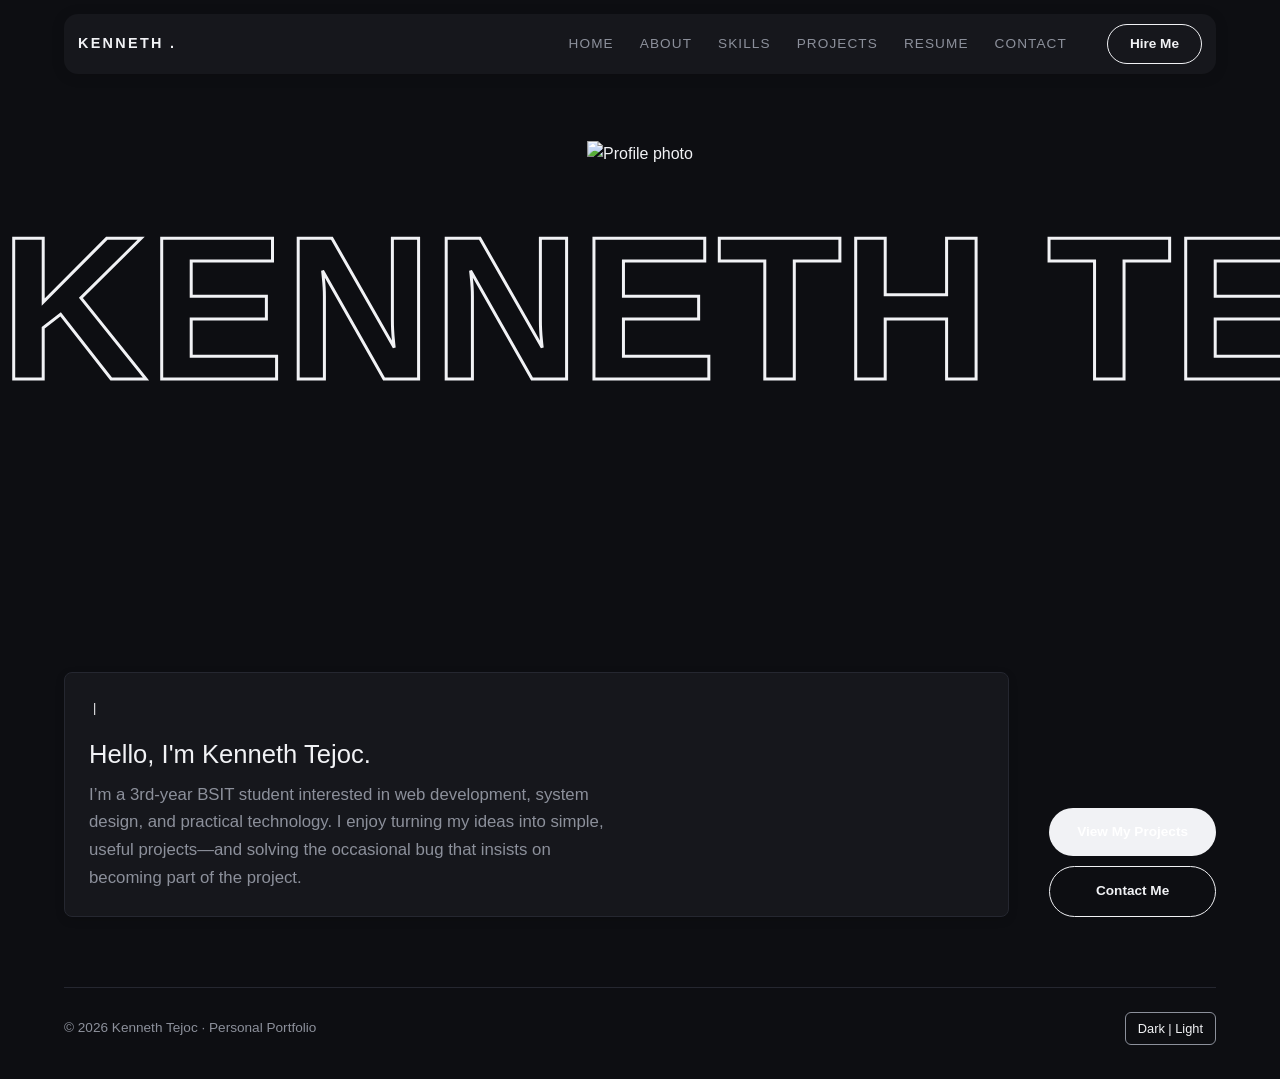
==== index.html @ 6a1b57b4 "Add files via upload" ====
<!DOCTYPE html>
<html lang="en">
 <head>
  <meta charset="utf-8"/>
  <meta content="width=device-width, initial-scale=1" name="viewport"/>
  <title>
   Home | Portfolio
  </title>
  <link href="images/favicon.png" rel="icon"/>
  <link href="style.css" rel="stylesheet"/>
 </head>
 <body>
  <script>
   let theme = localStorage.getItem("theme");

   if (theme === "light") {
    document.body.classList.add("light");
   }
  </script>
  <header class="site-header">
   <div class="container header-row">
    <a class="logo" href="index.html">
     Kenneth
     <span>
      .
     </span>
    </a>
    <nav class="menu" id="menu">
     <a href="index.html">
      Home
     </a>
     <a href="about.html">
      About
     </a>
     <a href="skills.html">
      Skills
     </a>
     <a href="projects.html">
      Projects
     </a>
     <a href="resume.html">
      Resume
     </a>
     <a href="contact.html">
      Contact
     </a>
    </nav>
    <a class="btn header-btn" href="contact.html">
     Hire Me
    </a>
    <button aria-expanded="false" aria-label="Open menu" class="hamburger" id="hamburger">
     ☰
    </button>
   </div>
  </header>
  <main>
  <section class="hero">
    <div class="hero-stage">
      <div class="marquee">
        <div class="marquee-track">
          <span class="home-marquee">Kenneth Tejoc • BSIT Developer • </span>
          <span class="home-marquee">Kenneth Tejoc • BSIT Developer • </span>
          <span class="home-marquee">Kenneth Tejoc • BSIT Developer • </span>
        </div>
      </div>
      <img class="hero-photo" id="homePhoto" src="images/Profile.jpeg" alt="Profile photo" />
    </div>
    <div class="container hero-info">
      <div class="content-card">
        <p class="hero-role" id="homeRole" data-text="3rd-Year BSIT Student &amp; Web Developer"></p>
        <p><strong>Hello, I'm <span class="personal-name">Kenneth Tejoc</span>.</strong> I’m a 3rd-year BSIT student interested in web development, system design, and practical technology. I enjoy turning my ideas into simple, useful projects—and solving the occasional bug that insists on becoming part of the project.</p>
      </div>
      <div class="hero-buttons">
        <a class="btn" id="homeProjectButton" href="projects.html">View My Projects</a>
        <a class="btn btn-outline" id="homeContactButton" href="contact.html">Contact Me</a>
      </div>
    </div>
  </section>
</main>
  <footer class="site-footer">
   <p>
    &copy; 2026 Kenneth Tejoc &middot; Personal Portfolio
   </p>
   <button aria-label="Switch dark or light mode" class="theme-button" id="themeButton">Dark | Light</button>
  </footer>
  <div class="theme-circle" id="themeCircle">
  </div>
  <script src="script.js">
  </script>
 </body>
</html>
---- style.css ----
/* =========================
   COLORS + RESET
   ========================= */

body {
    --bg:#0d0e12;
    --text:#f1f2f5;
    --muted:#8c909b;
    --card:#16171c;
    --line:#252730;
    --accent:#f1f2f5;
    --nav:#16171c;

    min-height:100vh;
    display:flex;
    flex-direction:column;
    margin:0;
    font-family:Arial,sans-serif;
    background:var(--bg);
    color:var(--text);
    line-height:1.65;
    overflow-x:hidden;
}

body.light {
    --bg:#dcdde0;
    --text:#0b0b0d;
    --muted:#565960;
    --card:#e9eaec;
    --line:#b9bbc1;
    --accent:#0b0b0d;
    --nav:#f8f8f9;
}

* {
    margin:0;
    padding:0;
    box-sizing:border-box;
}

html { scroll-behavior:smooth; }

a {
    color:inherit;
    text-decoration:none;
}

h1,h2,h3 {
    font-weight:600;
    line-height:1.15;
}

main {
    flex:1;
    position:relative;
    z-index:1;
    animation:fade-up .6s ease both;
}

.container {
    width:90%;
    max-width:1180px;
    margin:auto;
}


/* =========================
   HEADER
   ========================= */

.site-header {
    position:sticky;
    top:0;
    z-index:10;
    padding-top:14px;
}

.header-row {
    display:flex;
    align-items:center;
    gap:40px;
    padding:10px 14px;
    background:var(--nav);
    border-radius:14px;
    box-shadow:0 2px 14px #0002;
    position:relative;
}

.logo {
    margin-right:auto;
    font-size:.9rem;
    font-weight:700;
    letter-spacing:.16em;
    text-transform:uppercase;
}

.logo span { color:var(--accent); }

.menu {
    display:flex;
    gap:26px;
    font-size:.85rem;
    letter-spacing:.08em;
    text-transform:uppercase;
}

.menu a {
    color:var(--muted);
    transition:.2s;
}

.menu a:hover,
.menu a.active {
    color:var(--text);
    text-decoration:underline;
    text-underline-offset:6px;
    text-decoration-thickness:2px;
}

.hamburger {
    display:none;
    border:0;
    background:none;
    color:var(--text);
    font-size:1.7rem;
    cursor:pointer;
}


/* =========================
   BUTTONS
   ========================= */

.btn {
    display:inline-block;
    padding:13px 28px;
    border:0;
    border-radius:30px;
    background:var(--accent);
    color:#fff;
    font-size:.85rem;
    font-weight:600;
    cursor:pointer;
    transition:.2s;
}

.btn:hover {
    transform:translateY(-2px);
    box-shadow:0 6px 14px #0004;
}

.btn:active {
    transform:none;
    box-shadow:none;
}

.btn-outline,
.header-btn.btn {
    background:none;
    color:var(--text);
    border:1.5px solid var(--text);
}

.btn-outline:hover,
.header-btn.btn:hover {
    background:var(--text);
    color:var(--bg);
}

.header-btn.btn {
    padding:8px 22px;
}

.header-btn.btn:hover { box-shadow:none; }


/* =========================
   HOME
   ========================= */

.hero-stage {
    position:relative;
    height:62vh;
    min-height:400px;
    overflow:hidden;
}

.marquee {
    position:absolute;
    top:42%;
    left:0;
    width:100%;
    transform:translateY(-50%);
    overflow:hidden;
    white-space:nowrap;
}

.marquee-track {
    display:inline-block;
    animation:slide-left 40s linear infinite;
}

.marquee-track span {
    display:inline-block;
    padding-right:3rem;
    font-size:clamp(5rem,16vw,13rem);
    font-weight:bold;
    text-transform:uppercase;
    color:transparent;
    -webkit-text-stroke:3px var(--text);
    animation:name-move 6s linear infinite;
}

.hero-photo {
    position:absolute;
    left:50%;
    bottom:0;
    z-index:2;
    height:88%;
    max-width:80%;
    object-fit:contain;
    transform:translateX(-50%);
}

.hero-info {
    display:grid;
    grid-template-columns:1fr auto;
    align-items:end;
    gap:40px;
    padding:40px 0 70px;
}

.hero-info p {
    max-width:520px;
    color:var(--muted);
    font-size:1.05rem;
}

.hero-info strong {
    display:block;
    margin-bottom:6px;
    color:var(--text);
    font-size:1.6rem;
    font-weight:400;
}

.hero-role {
    margin-bottom:14px!important;
    color:var(--accent)!important;
    font-size:.8rem!important;
    letter-spacing:.14em;
    text-transform:uppercase;
}

.hero-role::after {
    content:"|";
    margin-left:4px;
}

.hero-buttons {
    display:flex;
    flex-direction:column;
    gap:10px;
}

.hero-buttons .btn { text-align:center; }


/* =========================
   GENERAL PAGES
   ========================= */

.page-section {
    display:grid;
    grid-template-columns:5fr 6fr;
    gap:60px;
    align-items:end;
    padding:70px 0 90px;
}

.page-section > * { grid-column:1/-1; }

.page-section h1 {
    grid-column:1;
    padding-bottom:36px;
    font-size:clamp(2.4rem,5vw,4rem);
}

.page-intro {
    grid-column:2!important;
    max-width:440px;
    padding-bottom:40px;
    color:var(--muted);
}

.page-heading-card {
    grid-column:1/-1;
    display:grid;
    grid-template-columns:5fr 6fr;
    gap:60px;
    align-items:end;
    padding:30px;
    margin-bottom:10px;
}

.card,
.content-card,
.page-heading-card,
.resume-card {
    background:var(--card);
    border:1px solid var(--line);
    border-radius:8px;
    box-shadow:0 3px 10px #0002;
}

.card { padding:26px; }
.content-card { padding:24px; }

.card h3 {
    margin-bottom:10px;
    font-size:1.35rem;
}

.card p {
    margin-bottom:6px;
    color:var(--muted);
}

.card a {
    color:var(--accent);
    text-decoration:underline;
    text-underline-offset:3px;
}

.card a:hover { opacity:.6; }


/* =========================
   GRIDS + CARD HOVER
   ========================= */

.grid {
    display:grid;
    gap:0 60px;
}

.grid-2,
.grid-3 { grid-template-columns:repeat(2,1fr); }

.grid-4 { grid-template-columns:repeat(3,1fr); }

.grid-2 .project,
.grid-2 .card,
.grid-3 .card,
.grid-4 .card {
    margin-bottom:18px;
    transition:.2s;
}

.grid-2 .card:hover,
.grid-3 .card:hover,
.grid-4 .card:hover,
.project:hover {
    transform:translateY(-4px);
    border-color:var(--accent);
    box-shadow:0 6px 16px #0003;
}


/* =========================
   ABOUT / PAGE TITLES
   ========================= */

.about-page,
.projects-page,
.contact-page {
    padding:70px 0 100px;
}

.section-label {
    display:inline-block;
    padding:10px 24px;
    border:2px solid var(--line);
    border-radius:16px;
    font-size:.9rem;
    font-weight:700;
    letter-spacing:.08em;
}

.about-title,
.projects-title,
.contact-title {
    max-width:1000px;
    margin-bottom:65px;
}

.about-title h1,
.projects-title h1,
.contact-title h1 {
    margin:18px 0 28px;
    font-size:clamp(3.5rem,9vw,7rem);
    line-height:.95;
}

.about-title p,
.projects-title p,
.contact-title p {
    max-width:850px;
    color:var(--muted);
    font-size:1.25rem;
}


/* =========================
   ABOUT
   ========================= */

.about-cards {
    display:grid;
    grid-template-columns:repeat(3,1fr);
    gap:22px;
    margin-bottom:80px;
}

.about-card {
    min-height:230px;
    padding:26px;
    border:2px solid var(--line);
    border-radius:22px;
    background:var(--card);
    transition:.2s;
}

.about-card:hover {
    transform:translateY(-5px);
    border-color:var(--accent);
}

.about-card h3 {
    margin-bottom:16px;
    font-size:1.4rem;
}

.about-card p { color:var(--muted); }

.interest-section {
    padding-top:45px;
    border-top:1px solid var(--line);
}

.interest-section h2 {
    margin-bottom:28px;
    font-size:2.5rem;
}

.interest-list {
    display:flex;
    flex-wrap:wrap;
    gap:18px;
}

.interest-list span {
    padding:18px 28px;
    border:2px solid var(--line);
    border-radius:18px;
    background:var(--card);
    transition:.2s;
}

.interest-list span:hover {
    transform:translateY(-4px);
    border-color:var(--accent);
}


/* =========================
   SKILLS
   ========================= */

.grid-4 .card {
    display:flex;
    justify-content:space-between;
    align-items:baseline;
    padding:20px 24px;
}

.grid-4 .card h3 {
    margin:0;
    font-size:1.1rem;
}

.grid-4 .card p {
    margin:0;
    color:var(--accent);
    font-size:1.5rem;
}



/* Project action buttons */
.project-list .project .btn,
.project-list .project .btn:visited {
    margin:18px 24px 0;
    background:#000 !important;
    color:#fff !important;
}

.project-list .project .btn:hover,
.project-list .project .btn:focus {
    background:#000 !important;
    color:#fff !important;
}

/* Clickable skill cards */
.skill-card {
    width:100%;
    border:1px solid var(--line);
    color:var(--text);
    text-align:left;
    cursor:pointer;
}

.skill-card > span:first-child {
    display:flex;
    justify-content:space-between;
    align-items:baseline;
    gap:15px;
}

.skill-card h3 { margin:0; }

.skill-card p {
    margin:0;
    color:var(--accent);
    font-size:1.4rem;
    font-weight:700;
}

.skill-description {
    display:none;
    margin-top:16px;
    padding-top:14px;
    border-top:1px solid var(--line);
    color:var(--muted);
    font-size:.95rem;
}

.skill-card.open .skill-description {
    display:block;
}

/* =========================
   PROJECTS
   ========================= */

.project-tools {
    display:flex;
    flex-wrap:wrap;
    gap:16px 26px;
    align-items:center;
    margin-bottom:35px;
}

.search-box {
    flex:1 1 260px;
    max-width:430px;
    padding:11px 14px;
    border:1px solid var(--line);
    border-radius:6px;
    background:var(--card);
    color:var(--text);
    font:inherit;
}

.search-box:focus { outline:1px solid var(--accent); }

.filters {
    display:flex;
    flex-wrap:wrap;
    gap:14px;
}

.filter-btn {
    padding:14px 28px;
    border:2px solid var(--line);
    border-radius:16px;
    background:var(--card);
    color:var(--text);
    font-size:1rem;
    cursor:pointer;
}

.filter-btn:hover,
.filter-btn.active {
    border-color:var(--accent);
}

.project-list {
    display:grid;
    grid-template-columns:repeat(2,1fr);
    gap:30px;
}

.project-list .project {
    padding-bottom:28px;
    overflow:hidden;
    border:2px solid var(--line);
    border-radius:20px;
    background:var(--card);
    transition:.2s;
}

.project-list .project:hover {
    transform:translateY(-6px);
    border-color:var(--accent);
}

.project-list .project img {
    display:block;
    width:100%;
    aspect-ratio:16/9;
    object-fit:cover;
    margin-bottom:22px;
    transition:.2s;
}

.project-list .project:hover img {
    opacity:.85;
    transform:scale(1.01);
}

.project-list .project .status,
.project-list .project h3,
.project-list .project p,
.project-list .project .tags {
    margin-left:24px;
    margin-right:24px;
}

.project-list .project h3 { font-size:1.5rem; }

.project-list .project p {
    margin-bottom:10px;
    color:var(--muted);
}

.project.hidden { display:none; }

.tags {
    display:flex;
    flex-wrap:wrap;
    gap:8px;
    margin-top:12px;
}

.tags span,
.status {
    padding:3px 10px;
    background:var(--card);
    color:var(--text);
    font-size:.75rem;
    letter-spacing:.05em;
}

.status {
    display:inline-block;
    margin-bottom:12px;
}

.result-count {
    margin-bottom:10px;
    color:var(--muted);
    font-size:.85rem;
}


/* =========================
   RESUME
   ========================= */

.resume-grid {
    display:grid;
    grid-template-columns:repeat(2,1fr);
    gap:18px 50px;
}

.resume-card { padding:28px; }

.resume-label {
    margin-bottom:9px!important;
    color:var(--accent)!important;
    font-size:.75rem!important;
    letter-spacing:.12em;
    text-transform:uppercase;
}

.resume-card h3 {
    margin-bottom:9px;
    font-size:1.3rem;
}

.resume-card p:last-child { margin:0; }


/* =========================
   CONTACT
   ========================= */

.contact-links {
    display:grid;
    gap:22px;
    margin-bottom:55px;
}

.contact-link {
    display:flex;
    align-items:center;
    gap:34px;
    min-height:150px;
    padding:28px 45px;
    border:2px solid var(--line);
    border-radius:24px;
    background:var(--card);
    font-size:2rem;
    transition:.2s;
}

.contact-link:hover {
    transform:translateY(-5px);
    border-color:var(--accent);
}

.contact-link small {
    display:block;
    margin-bottom:4px;
    color:var(--muted);
    font-size:.75rem;
    letter-spacing:.12em;
}

.contact-icon {
    display:flex;
    align-items:center;
    justify-content:center;
    flex:0 0 76px;
    width:76px;
    height:76px;
    border-radius:50%;
    background:var(--text);
    color:var(--bg);
    font-size:2.2rem;
    font-weight:700;
}

.contact-form {
    max-width:800px;
    padding:35px;
    border:2px solid var(--line);
    border-radius:22px;
    background:var(--card);
}

.contact-form h2 {
    margin-bottom:20px;
    font-size:2rem;
}


/* =========================
   FORM
   ========================= */

form.card { border-bottom:0; }

form label {
    display:block;
    margin:16px 0 4px;
    color:var(--muted);
    font-size:.78rem;
    letter-spacing:.1em;
    text-transform:uppercase;
}

form input,
form textarea {
    width:100%;
    padding:10px 0;
    border:0;
    border-bottom:1px solid var(--muted);
    background:none;
    color:var(--text);
    font:1rem Arial,sans-serif;
}

form input:focus,
form textarea:focus {
    outline:none;
    border-bottom-color:var(--accent);
}

form .btn { margin-top:20px; }

.error {
    display:block;
    min-height:1.2em;
    color:#e5484d;
    font-size:.85rem;
}

.form-success {
    margin-top:12px;
    color:#4caf7a!important;
}

.counter {
    display:block;
    margin-top:4px;
    color:var(--muted);
    font-size:.75rem;
    text-align:right;
}

.counter.ok { color:#4caf7a; }


/* =========================
   FOOTER + THEME
   ========================= */

.site-footer {
    display:flex;
    justify-content:space-between;
    align-items:center;
    width:90%;
    max-width:1180px;
    margin:auto;
    padding:24px 0 34px;
    border-top:1px solid var(--line);
    color:var(--muted);
    font-size:.85rem;
    position:relative;
    z-index:1;
}

.theme-button {
    padding:8px 12px;
    border:1px solid var(--muted);
    border-radius:6px;
    background:none;
    color:var(--text);
    font-size:.8rem;
    cursor:pointer;
    transition:.2s;
}

.theme-button:hover {
    background:var(--card);
}

.theme-circle {
    position:fixed;
    z-index:0;
    border-radius:50%;
    pointer-events:none;
    transform:translate(-50%,-50%) scale(0);
    transition:transform .8s ease-in-out;
}

.theme-circle.grow {
    transform:translate(-50%,-50%) scale(1);
}

body.switching *:not(.theme-circle) {
    transition:color .4s,border-color .4s,background-color .4s;
}


/* =========================
   ANIMATIONS
   ========================= */

@keyframes slide-left {
    from { transform:translateX(0); }
    to { transform:translateX(-50%); }
}

@keyframes name-move {
    from { transform:translateX(0); }
    to { transform:translateX(-30px); }
}

@keyframes fade-up {
    from {
        opacity:0;
        transform:translateY(12px);
    }
    to {
        opacity:1;
        transform:none;
    }
}


/* =========================
   TABLET
   ========================= */

@media (max-width:1024px) {
    .menu { gap:16px; }
    .header-row { gap:24px; }
    .grid-4 { grid-template-columns:repeat(2,1fr); }
}


/* =========================
   MOBILE
   ========================= */

@media (max-width:768px) {

    .hamburger { display:block; }
    .header-btn { display:none; }

    .menu {
        display:none;
        position:absolute;
        top:100%;
        left:0;
        width:100%;
        flex-direction:column;
        gap:0;
        margin-top:8px;
        padding:10px 16px;
        background:var(--nav);
        border-radius:14px;
        box-shadow:0 6px 20px #0003;
    }

    .menu.open { display:flex; }
    .menu a { padding:12px 0; }

    .hero-stage {
        height:52vh;
        min-height:340px;
    }

    .hero-photo {
        height:78%;
        max-width:88%;
    }

    .hero-info {
        grid-template-columns:1fr;
        padding-bottom:50px;
    }

    .hero-buttons { flex-direction:row; }

    .page-section { grid-template-columns:1fr; }

    .page-section h1,
    .page-intro {
        grid-column:1!important;
        padding-bottom:20px;
    }

    .page-heading-card {
        grid-template-columns:1fr;
        gap:14px;
        padding:24px;
    }

    .grid-2,
    .grid-3,
    .grid-4,
    .resume-grid,
    .about-cards,
    .project-list {
        grid-template-columns:1fr;
    }

    .about-page,
    .projects-page,
    .contact-page {
        padding-top:45px;
    }

    .about-title h1,
    .projects-title h1,
    .contact-title h1 {
        font-size:clamp(3rem,15vw,5rem);
    }

    .about-title p,
    .projects-title p,
    .contact-title p {
        font-size:1rem;
    }

    .about-cards { margin-bottom:55px; }

    .about-banner { height:200px; }

    .project-tools { align-items:stretch; }

    .search-box { max-width:none; }

    .contact-link {
        min-height:110px;
        padding:22px;
        gap:20px;
        font-size:1.3rem;
    }

    .contact-icon {
        width:58px;
        height:58px;
        flex-basis:58px;
        font-size:1.7rem;
    }

    .site-footer {
        flex-direction:column;
        gap:15px;
        text-align:center;
    }
}


/* =========================
   REDUCED MOTION
   ========================= */

@media (prefers-reduced-motion:reduce) {
    .marquee-track,
    main {
        animation:none;
    }
}
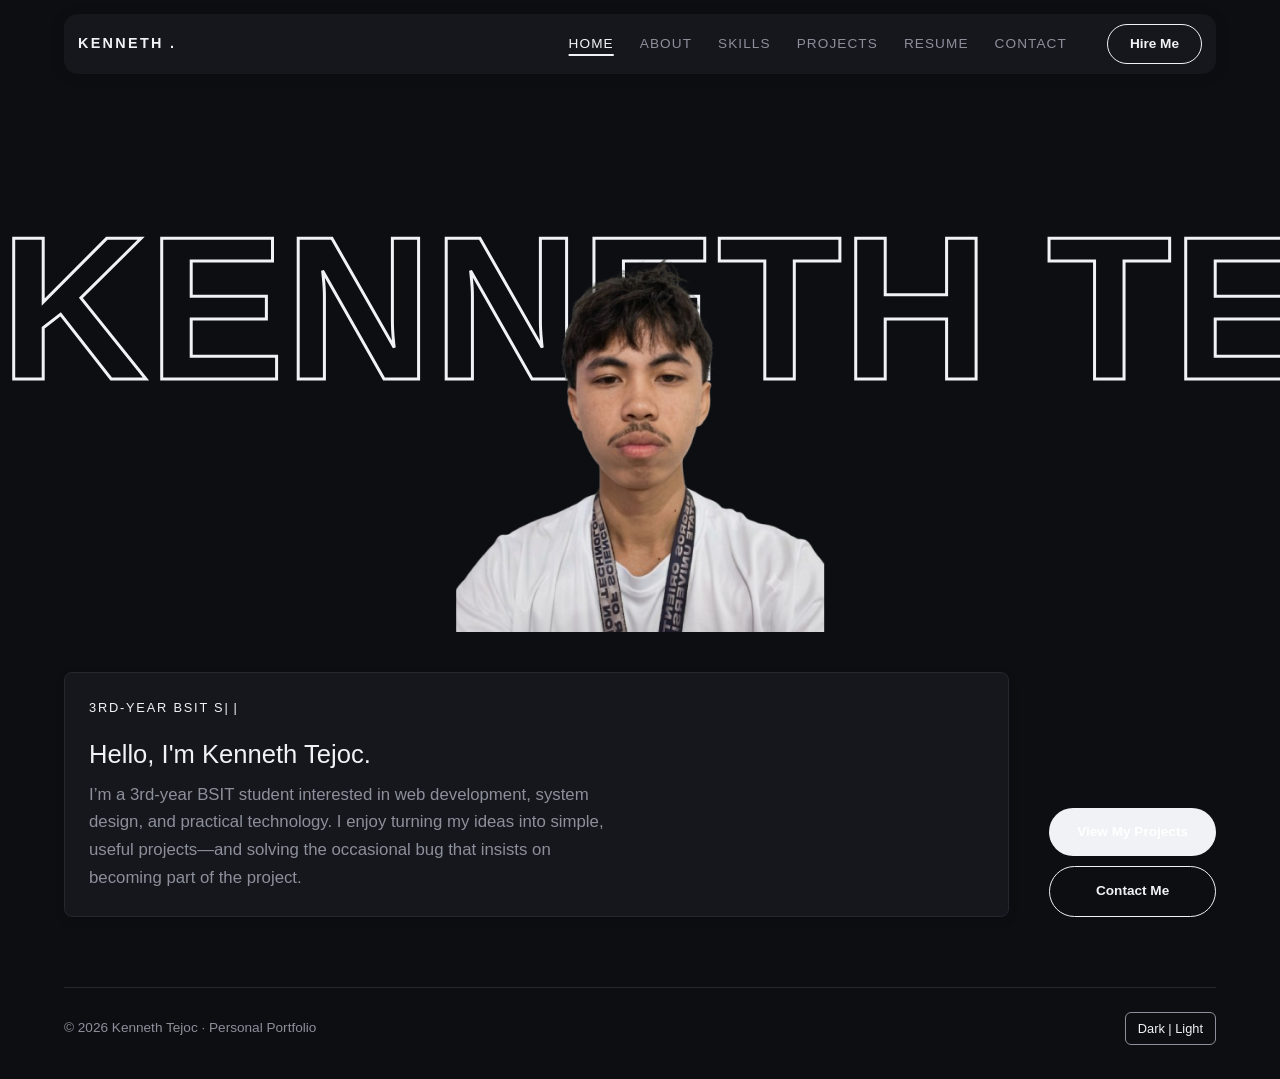
==== commit 9456ae88: "Assets" ====
--- a/index.html
+++ b/index.html
@@ -6,8 +6,8 @@
   <title>
    Home | Portfolio
   </title>
-  <link href="images/favicon.png" rel="icon"/>
-  <link href="style.css" rel="stylesheet"/>
+  <link href="assets/images/favicon.png" rel="icon"/>
+  <link href="assets/css/style.css" rel="stylesheet"/>
  </head>
  <body>
   <script>
@@ -63,7 +63,7 @@
           <span class="home-marquee">Kenneth Tejoc • BSIT Developer • </span>
         </div>
       </div>
-      <img class="hero-photo" id="homePhoto" src="images/Profile.jpeg" alt="Profile photo" />
+      <img class="hero-photo" id="homePhoto" src="assets/images/Profile.jpeg" alt="Profile photo" />
     </div>
     <div class="container hero-info">
       <div class="content-card">
@@ -85,7 +85,7 @@
   </footer>
   <div class="theme-circle" id="themeCircle">
   </div>
-  <script src="script.js">
+  <script src="assets/js/script.js">
   </script>
  </body>
 </html>
--- a/assets/css/style.css
+++ b/assets/css/style.css
@@ -0,0 +1,1003 @@
+/* Defines site colors and resets default styles. */
+
+body {
+    --bg:#0d0e12;
+    --text:#f1f2f5;
+    --muted:#8c909b;
+    --card:#16171c;
+    --line:#252730;
+    --accent:#f1f2f5;
+    --nav:#16171c;
+
+    min-height:100vh;
+    display:flex;
+    flex-direction:column;
+    margin:0;
+    font-family:Arial,sans-serif;
+    background:var(--bg);
+    color:var(--text);
+    line-height:1.65;
+    overflow-x:hidden;
+}
+
+body.light {
+    --bg:#dcdde0;
+    --text:#0b0b0d;
+    --muted:#565960;
+    --card:#e9eaec;
+    --line:#b9bbc1;
+    --accent:#0b0b0d;
+    --nav:#f8f8f9;
+}
+
+* {
+    margin:0;
+    padding:0;
+    box-sizing:border-box;
+}
+
+html { scroll-behavior:smooth; }
+
+a {
+    color:inherit;
+    text-decoration:none;
+}
+
+h1,h2,h3 {
+    font-weight:600;
+    line-height:1.15;
+}
+
+main {
+    flex:1;
+    position:relative;
+    z-index:1;
+    animation:fade-up .6s ease both;
+}
+
+.container {
+    width:90%;
+    max-width:1180px;
+    margin:auto;
+}
+
+
+/* Styles the site header and navigation. */
+
+.site-header {
+    position:sticky;
+    top:0;
+    z-index:10;
+    padding-top:14px;
+}
+
+.header-row {
+    display:flex;
+    align-items:center;
+    gap:40px;
+    padding:10px 14px;
+    background:var(--nav);
+    border-radius:14px;
+    box-shadow:0 2px 14px #0002;
+    position:relative;
+}
+
+.logo {
+    margin-right:auto;
+    font-size:.9rem;
+    font-weight:700;
+    letter-spacing:.16em;
+    text-transform:uppercase;
+}
+
+.logo span { color:var(--accent); }
+
+.menu {
+    display:flex;
+    gap:26px;
+    font-size:.85rem;
+    letter-spacing:.08em;
+    text-transform:uppercase;
+}
+
+.menu a {
+    color:var(--muted);
+    transition:.2s;
+}
+
+.menu a:hover,
+.menu a.active {
+    color:var(--text);
+    text-decoration:underline;
+    text-underline-offset:6px;
+    text-decoration-thickness:2px;
+}
+
+.hamburger {
+    display:none;
+    border:0;
+    background:none;
+    color:var(--text);
+    font-size:1.7rem;
+    cursor:pointer;
+}
+
+
+/* Styles buttons and their states. */
+
+.btn {
+    display:inline-block;
+    padding:13px 28px;
+    border:0;
+    border-radius:30px;
+    background:var(--accent);
+    color:#fff;
+    font-size:.85rem;
+    font-weight:600;
+    cursor:pointer;
+    transition:.2s;
+}
+
+.btn:hover {
+    transform:translateY(-2px);
+    box-shadow:0 6px 14px #0004;
+}
+
+.btn:active {
+    transform:none;
+    box-shadow:none;
+}
+
+.btn-outline,
+.header-btn.btn {
+    background:none;
+    color:var(--text);
+    border:1.5px solid var(--text);
+}
+
+.btn-outline:hover,
+.header-btn.btn:hover {
+    background:var(--text);
+    color:var(--bg);
+}
+
+.header-btn.btn {
+    padding:8px 22px;
+}
+
+.header-btn.btn:hover { box-shadow:none; }
+
+
+/* Styles the home-page layout. */
+
+.hero-stage {
+    position:relative;
+    height:62vh;
+    min-height:400px;
+    overflow:hidden;
+}
+
+.marquee {
+    position:absolute;
+    top:42%;
+    left:0;
+    width:100%;
+    transform:translateY(-50%);
+    overflow:hidden;
+    white-space:nowrap;
+}
+
+.marquee-track {
+    display:inline-block;
+    animation:slide-left 40s linear infinite;
+}
+
+.marquee-track span {
+    display:inline-block;
+    padding-right:3rem;
+    font-size:clamp(5rem,16vw,13rem);
+    font-weight:bold;
+    text-transform:uppercase;
+    color:transparent;
+    -webkit-text-stroke:3px var(--text);
+    animation:name-move 6s linear infinite;
+}
+
+.hero-photo {
+    position:absolute;
+    left:50%;
+    bottom:0;
+    z-index:2;
+    height:88%;
+    max-width:80%;
+    object-fit:contain;
+    transform:translateX(-50%);
+}
+
+.hero-info {
+    display:grid;
+    grid-template-columns:1fr auto;
+    align-items:end;
+    gap:40px;
+    padding:40px 0 70px;
+}
+
+.hero-info p {
+    max-width:520px;
+    color:var(--muted);
+    font-size:1.05rem;
+}
+
+.hero-info strong {
+    display:block;
+    margin-bottom:6px;
+    color:var(--text);
+    font-size:1.6rem;
+    font-weight:400;
+}
+
+.hero-role {
+    margin-bottom:14px!important;
+    color:var(--accent)!important;
+    font-size:.8rem!important;
+    letter-spacing:.14em;
+    text-transform:uppercase;
+}
+
+.hero-role::after {
+    content:"|";
+    margin-left:4px;
+}
+
+.hero-buttons {
+    display:flex;
+    flex-direction:column;
+    gap:10px;
+}
+
+.hero-buttons .btn { text-align:center; }
+
+
+/* Styles shared page sections. */
+
+.page-section {
+    display:grid;
+    grid-template-columns:5fr 6fr;
+    gap:60px;
+    align-items:end;
+    padding:70px 0 90px;
+}
+
+.page-section > * { grid-column:1/-1; }
+
+.page-section h1 {
+    grid-column:1;
+    padding-bottom:36px;
+    font-size:clamp(2.4rem,5vw,4rem);
+}
+
+.page-intro {
+    grid-column:2!important;
+    max-width:440px;
+    padding-bottom:40px;
+    color:var(--muted);
+}
+
+.page-heading-card {
+    grid-column:1/-1;
+    display:grid;
+    grid-template-columns:5fr 6fr;
+    gap:60px;
+    align-items:end;
+    padding:30px;
+    margin-bottom:10px;
+}
+
+.card,
+.content-card,
+.page-heading-card,
+.resume-card {
+    background:var(--card);
+    border:1px solid var(--line);
+    border-radius:8px;
+    box-shadow:0 3px 10px #0002;
+}
+
+.card { padding:26px; }
+.content-card { padding:24px; }
+
+.card h3 {
+    margin-bottom:10px;
+    font-size:1.35rem;
+}
+
+.card p {
+    margin-bottom:6px;
+    color:var(--muted);
+}
+
+.card a {
+    color:var(--accent);
+    text-decoration:underline;
+    text-underline-offset:3px;
+}
+
+.card a:hover { opacity:.6; }
+
+
+/* Styles page grids and card hover effects. */
+
+.grid {
+    display:grid;
+    gap:0 60px;
+}
+
+.grid-2,
+.grid-3 { grid-template-columns:repeat(2,1fr); }
+
+.grid-4 { grid-template-columns:repeat(3,1fr); }
+
+.grid-2 .project,
+.grid-2 .card,
+.grid-3 .card,
+.grid-4 .card {
+    margin-bottom:18px;
+    transition:.2s;
+}
+
+.grid-2 .card:hover,
+.grid-3 .card:hover,
+.grid-4 .card:hover,
+.project:hover {
+    transform:translateY(-4px);
+    border-color:var(--accent);
+    box-shadow:0 6px 16px #0003;
+}
+
+
+/* Styles page headings and the about layout. */
+
+.about-page,
+.projects-page,
+.contact-page {
+    padding:70px 0 100px;
+}
+
+.section-label {
+    display:inline-block;
+    padding:10px 24px;
+    border:2px solid var(--line);
+    border-radius:16px;
+    font-size:.9rem;
+    font-weight:700;
+    letter-spacing:.08em;
+}
+
+.about-title,
+.projects-title,
+.contact-title {
+    max-width:1000px;
+    margin-bottom:65px;
+}
+
+.about-title h1,
+.projects-title h1,
+.contact-title h1 {
+    margin:18px 0 28px;
+    font-size:clamp(3.5rem,9vw,7rem);
+    line-height:.95;
+}
+
+.about-title p,
+.projects-title p,
+.contact-title p {
+    max-width:850px;
+    color:var(--muted);
+    font-size:1.25rem;
+}
+
+
+/* Styles the about-page cards. */
+
+.about-cards {
+    display:grid;
+    grid-template-columns:repeat(3,1fr);
+    gap:22px;
+    margin-bottom:80px;
+}
+
+.about-card {
+    min-height:230px;
+    padding:26px;
+    border:2px solid var(--line);
+    border-radius:22px;
+    background:var(--card);
+    transition:.2s;
+}
+
+.about-card:hover {
+    transform:translateY(-5px);
+    border-color:var(--accent);
+}
+
+.about-card h3 {
+    margin-bottom:16px;
+    font-size:1.4rem;
+}
+
+.about-card p { color:var(--muted); }
+
+.interest-section {
+    padding-top:45px;
+    border-top:1px solid var(--line);
+}
+
+.interest-section h2 {
+    margin-bottom:28px;
+    font-size:2.5rem;
+}
+
+.interest-list {
+    display:flex;
+    flex-wrap:wrap;
+    gap:18px;
+}
+
+.interest-list span {
+    padding:18px 28px;
+    border:2px solid var(--line);
+    border-radius:18px;
+    background:var(--card);
+    transition:.2s;
+}
+
+.interest-list span:hover {
+    transform:translateY(-4px);
+    border-color:var(--accent);
+}
+
+
+/* Styles skill cards and levels. */
+
+.grid-4 .card {
+    display:flex;
+    justify-content:space-between;
+    align-items:baseline;
+    padding:20px 24px;
+}
+
+.grid-4 .card h3 {
+    margin:0;
+    font-size:1.1rem;
+}
+
+.grid-4 .card p {
+    margin:0;
+    color:var(--accent);
+    font-size:1.5rem;
+}
+
+
+
+/* Styles project action buttons. */
+.project-list .project .btn,
+.project-list .project .btn:visited {
+    margin:18px 24px 0;
+    background:#000 !important;
+    color:#fff !important;
+}
+
+.project-list .project .btn:hover,
+.project-list .project .btn:focus {
+    background:#000 !important;
+    color:#fff !important;
+}
+
+/* Styles clickable skill cards. */
+.skill-card {
+    width:100%;
+    border:1px solid var(--line);
+    color:var(--text);
+    text-align:left;
+    cursor:pointer;
+}
+
+.skill-card > span:first-child {
+    display:flex;
+    justify-content:space-between;
+    align-items:baseline;
+    gap:15px;
+}
+
+.skill-card h3 { margin:0; }
+
+.skill-card p {
+    margin:0;
+    color:var(--accent);
+    font-size:1.4rem;
+    font-weight:700;
+}
+
+.skill-description {
+    display:none;
+    margin-top:16px;
+    padding-top:14px;
+    border-top:1px solid var(--line);
+    color:var(--muted);
+    font-size:.95rem;
+}
+
+.skill-card.open .skill-description {
+    display:block;
+}
+
+/* Styles project search, filters, and cards. */
+
+.project-tools {
+    display:flex;
+    flex-wrap:wrap;
+    gap:16px 26px;
+    align-items:center;
+    margin-bottom:35px;
+}
+
+.search-box {
+    flex:1 1 260px;
+    max-width:430px;
+    padding:11px 14px;
+    border:1px solid var(--line);
+    border-radius:6px;
+    background:var(--card);
+    color:var(--text);
+    font:inherit;
+}
+
+.search-box:focus { outline:1px solid var(--accent); }
+
+.filters {
+    display:flex;
+    flex-wrap:wrap;
+    gap:14px;
+}
+
+.filter-btn {
+    padding:14px 28px;
+    border:2px solid var(--line);
+    border-radius:16px;
+    background:var(--card);
+    color:var(--text);
+    font-size:1rem;
+    cursor:pointer;
+}
+
+.filter-btn:hover,
+.filter-btn.active {
+    border-color:var(--accent);
+}
+
+.project-list {
+    display:grid;
+    grid-template-columns:repeat(2,1fr);
+    gap:30px;
+}
+
+.project-list .project {
+    padding-bottom:28px;
+    overflow:hidden;
+    border:2px solid var(--line);
+    border-radius:20px;
+    background:var(--card);
+    transition:.2s;
+}
+
+.project-list .project:hover {
+    transform:translateY(-6px);
+    border-color:var(--accent);
+}
+
+.project-list .project img {
+    display:block;
+    width:100%;
+    aspect-ratio:16/9;
+    object-fit:cover;
+    margin-bottom:22px;
+    transition:.2s;
+}
+
+.project-list .project:hover img {
+    opacity:.85;
+    transform:scale(1.01);
+}
+
+.project-list .project .status,
+.project-list .project h3,
+.project-list .project p,
+.project-list .project .tags {
+    margin-left:24px;
+    margin-right:24px;
+}
+
+.project-list .project h3 { font-size:1.5rem; }
+
+.project-list .project p {
+    margin-bottom:10px;
+    color:var(--muted);
+}
+
+.project.hidden { display:none; }
+
+.tags {
+    display:flex;
+    flex-wrap:wrap;
+    gap:8px;
+    margin-top:12px;
+}
+
+.tags span,
+.status {
+    padding:3px 10px;
+    background:var(--card);
+    color:var(--text);
+    font-size:.75rem;
+    letter-spacing:.05em;
+}
+
+.status {
+    display:inline-block;
+    margin-bottom:12px;
+}
+
+.result-count {
+    margin-bottom:10px;
+    color:var(--muted);
+    font-size:.85rem;
+}
+
+
+/* Styles the resume section. */
+
+.resume-grid {
+    display:grid;
+    grid-template-columns:repeat(2,1fr);
+    gap:18px 50px;
+}
+
+.resume-card { padding:28px; }
+
+.resume-label {
+    margin-bottom:9px!important;
+    color:var(--accent)!important;
+    font-size:.75rem!important;
+    letter-spacing:.12em;
+    text-transform:uppercase;
+}
+
+.resume-card h3 {
+    margin-bottom:9px;
+    font-size:1.3rem;
+}
+
+.resume-card p:last-child { margin:0; }
+
+
+/* Styles the contact information. */
+
+.contact-links {
+    display:grid;
+    gap:22px;
+    margin-bottom:55px;
+}
+
+.contact-link {
+    display:flex;
+    align-items:center;
+    gap:34px;
+    min-height:150px;
+    padding:28px 45px;
+    border:2px solid var(--line);
+    border-radius:24px;
+    background:var(--card);
+    font-size:2rem;
+    transition:.2s;
+}
+
+.contact-link:hover {
+    transform:translateY(-5px);
+    border-color:var(--accent);
+}
+
+.contact-link small {
+    display:block;
+    margin-bottom:4px;
+    color:var(--muted);
+    font-size:.75rem;
+    letter-spacing:.12em;
+}
+
+.contact-icon {
+    display:flex;
+    align-items:center;
+    justify-content:center;
+    flex:0 0 76px;
+    width:76px;
+    height:76px;
+    border-radius:50%;
+    background:var(--text);
+    color:var(--bg);
+    font-size:2.2rem;
+    font-weight:700;
+}
+
+.contact-form {
+    max-width:800px;
+    padding:35px;
+    border:2px solid var(--line);
+    border-radius:22px;
+    background:var(--card);
+}
+
+.contact-form h2 {
+    margin-bottom:20px;
+    font-size:2rem;
+}
+
+
+/* Styles the contact form. */
+
+form.card { border-bottom:0; }
+
+form label {
+    display:block;
+    margin:16px 0 4px;
+    color:var(--muted);
+    font-size:.78rem;
+    letter-spacing:.1em;
+    text-transform:uppercase;
+}
+
+form input,
+form textarea {
+    width:100%;
+    padding:10px 0;
+    border:0;
+    border-bottom:1px solid var(--muted);
+    background:none;
+    color:var(--text);
+    font:1rem Arial,sans-serif;
+}
+
+form input:focus,
+form textarea:focus {
+    outline:none;
+    border-bottom-color:var(--accent);
+}
+
+form .btn { margin-top:20px; }
+
+.error {
+    display:block;
+    min-height:1.2em;
+    color:#e5484d;
+    font-size:.85rem;
+}
+
+.form-success {
+    margin-top:12px;
+    color:#4caf7a!important;
+}
+
+.counter {
+    display:block;
+    margin-top:4px;
+    color:var(--muted);
+    font-size:.75rem;
+    text-align:right;
+}
+
+.counter.ok { color:#4caf7a; }
+
+
+/* Styles the footer and theme control. */
+
+.site-footer {
+    display:flex;
+    justify-content:space-between;
+    align-items:center;
+    width:90%;
+    max-width:1180px;
+    margin:auto;
+    padding:24px 0 34px;
+    border-top:1px solid var(--line);
+    color:var(--muted);
+    font-size:.85rem;
+    position:relative;
+    z-index:1;
+}
+
+.theme-button {
+    padding:8px 12px;
+    border:1px solid var(--muted);
+    border-radius:6px;
+    background:none;
+    color:var(--text);
+    font-size:.8rem;
+    cursor:pointer;
+    transition:.2s;
+}
+
+.theme-button:hover {
+    background:var(--card);
+}
+
+.theme-circle {
+    position:fixed;
+    z-index:0;
+    border-radius:50%;
+    pointer-events:none;
+    transform:translate(-50%,-50%) scale(0);
+    transition:transform .8s ease-in-out;
+}
+
+.theme-circle.grow {
+    transform:translate(-50%,-50%) scale(1);
+}
+
+body.switching *:not(.theme-circle) {
+    transition:color .4s,border-color .4s,background-color .4s;
+}
+
+
+/* Defines the page animations. */
+
+@keyframes slide-left {
+    from { transform:translateX(0); }
+    to { transform:translateX(-50%); }
+}
+
+@keyframes name-move {
+    from { transform:translateX(0); }
+    to { transform:translateX(-30px); }
+}
+
+@keyframes fade-up {
+    from {
+        opacity:0;
+        transform:translateY(12px);
+    }
+    to {
+        opacity:1;
+        transform:none;
+    }
+}
+
+
+/* Adjusts the layout for tablet screens. */
+
+@media (max-width:1024px) {
+    .menu { gap:16px; }
+    .header-row { gap:24px; }
+    .grid-4 { grid-template-columns:repeat(2,1fr); }
+}
+
+
+/* Adjusts the layout for phone screens. */
+
+@media (max-width:768px) {
+
+    .hamburger { display:block; }
+    .header-btn { display:none; }
+
+    .menu {
+        display:none;
+        position:absolute;
+        top:100%;
+        left:0;
+        width:100%;
+        flex-direction:column;
+        gap:0;
+        margin-top:8px;
+        padding:10px 16px;
+        background:var(--nav);
+        border-radius:14px;
+        box-shadow:0 6px 20px #0003;
+    }
+
+    .menu.open { display:flex; }
+    .menu a { padding:12px 0; }
+
+    .hero-stage {
+        height:52vh;
+        min-height:340px;
+    }
+
+    .hero-photo {
+        height:78%;
+        max-width:88%;
+    }
+
+    .hero-info {
+        grid-template-columns:1fr;
+        padding-bottom:50px;
+    }
+
+    .hero-buttons { flex-direction:row; }
+
+    .page-section { grid-template-columns:1fr; }
+
+    .page-section h1,
+    .page-intro {
+        grid-column:1!important;
+        padding-bottom:20px;
+    }
+
+    .page-heading-card {
+        grid-template-columns:1fr;
+        gap:14px;
+        padding:24px;
+    }
+
+    .grid-2,
+    .grid-3,
+    .grid-4,
+    .resume-grid,
+    .about-cards,
+    .project-list {
+        grid-template-columns:1fr;
+    }
+
+    .about-page,
+    .projects-page,
+    .contact-page {
+        padding-top:45px;
+    }
+
+    .about-title h1,
+    .projects-title h1,
+    .contact-title h1 {
+        font-size:clamp(3rem,15vw,5rem);
+    }
+
+    .about-title p,
+    .projects-title p,
+    .contact-title p {
+        font-size:1rem;
+    }
+
+    .about-cards { margin-bottom:55px; }
+
+    .about-banner { height:200px; }
+
+    .project-tools { align-items:stretch; }
+
+    .search-box { max-width:none; }
+
+    .contact-link {
+        min-height:110px;
+        padding:22px;
+        gap:20px;
+        font-size:1.3rem;
+    }
+
+    .contact-icon {
+        width:58px;
+        height:58px;
+        flex-basis:58px;
+        font-size:1.7rem;
+    }
+
+    .site-footer {
+        flex-direction:column;
+        gap:15px;
+        text-align:center;
+    }
+}
+
+
+/* Disables animations for users who prefer reduced motion. */
+
+@media (prefers-reduced-motion:reduce) {
+    .marquee-track,
+    main {
+        animation:none;
+    }
+}
